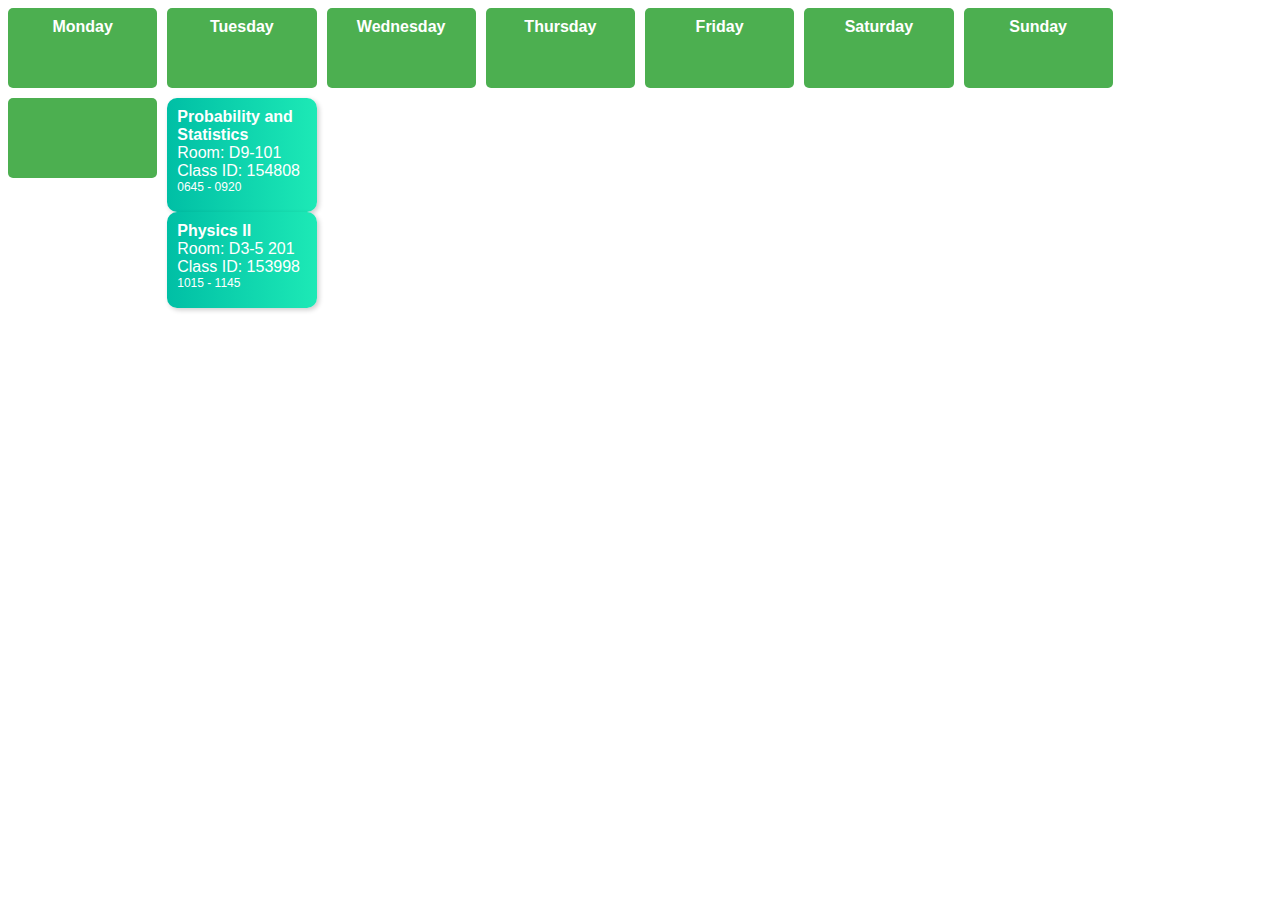
==== index.html @ 53edfa5b "first file" ====
<!DOCTYPE html>
<html lang="en">
<head>
    <meta charset="UTF-8">
    <meta name="viewport" content="width=device-width, initial-scale=1.0">
    <title>Timetable</title>
    <link rel="stylesheet" href="styles.css">
</head>
<body>
    <div class="timetable">
        <div class="time-header"></div>
        <div class="day-header" id="monday">Monday</div>
        <div class="day-header" id="tuesday">Tuesday</div>
        <div class="day-header" id="wednesday">Wednesday</div>
        <div class="day-header" id="thursday">Thursday</div>
        <div class="day-header" id="friday">Friday</div>
        <div class="day-header" id="saturday">Saturday</div>
        <div class="day-header" id="sunday">Sunday</div>

        <!-- Timetable content will be dynamically added here -->
        <div id="schedule-container"></div>
    </div>

    <script src="script.js"></script>
</body>
</html>
---- styles.css ----
body {
    font-family: Arial, sans-serif;
}

.timetable {
    display: grid;
    grid-template-columns: repeat(8, 1fr); /* 7 days + time column */
    grid-auto-rows: 80px;
    grid-gap: 10px;
}

.time-header, .day-header {
    background-color: #4CAF50;
    color: white;
    padding: 10px;
    text-align: center;
    font-weight: bold;
    border-radius: 5px;
}

.day-header {
    grid-row: 1;
}

.time-header {
    grid-column: 1;
    text-align: center;
}

.class-block {
    background: linear-gradient(to right, #00bfa5, #1de9b6);
    color: white;
    padding: 10px;
    border-radius: 10px;
    box-shadow: 2px 2px 5px rgba(0, 0, 0, 0.2);
    display: flex;
    flex-direction: column;
    justify-content: center;
}

.time-slot {
    font-size: 12px;
    margin-bottom: 8px;
}
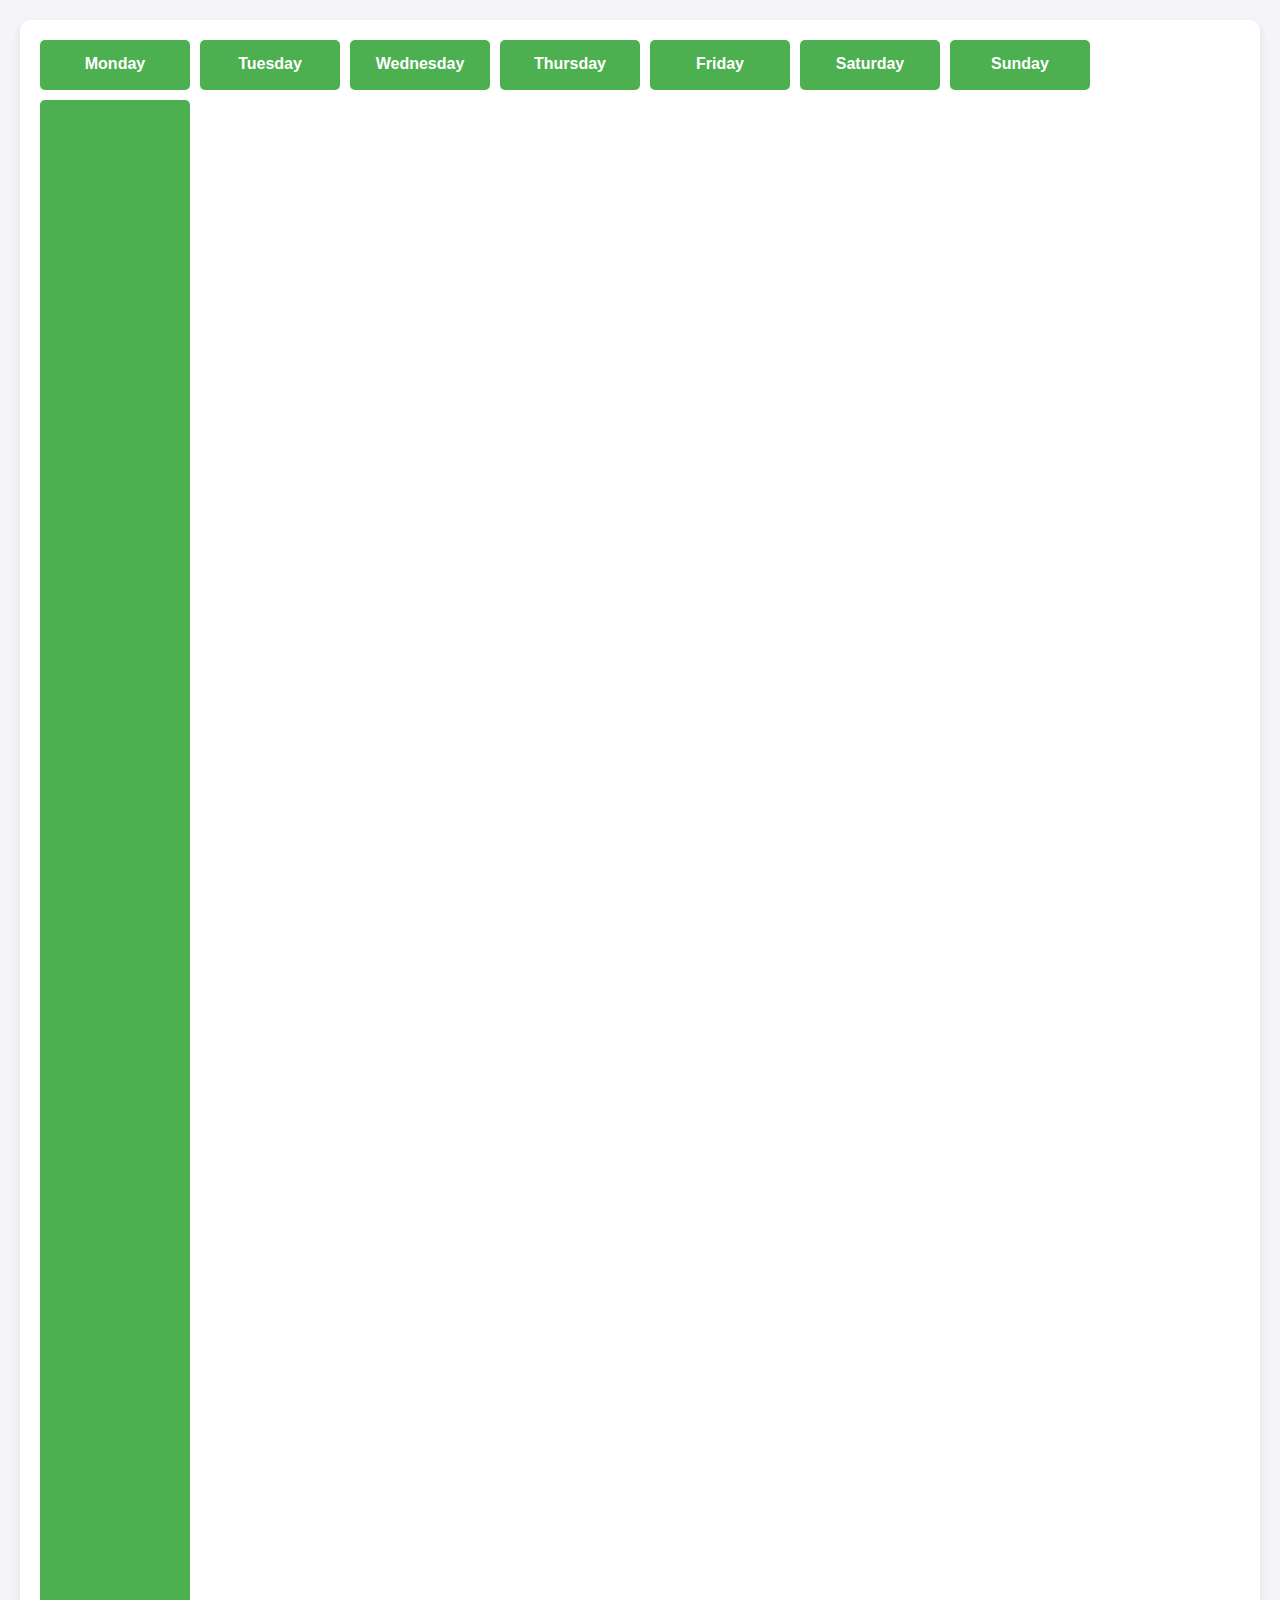
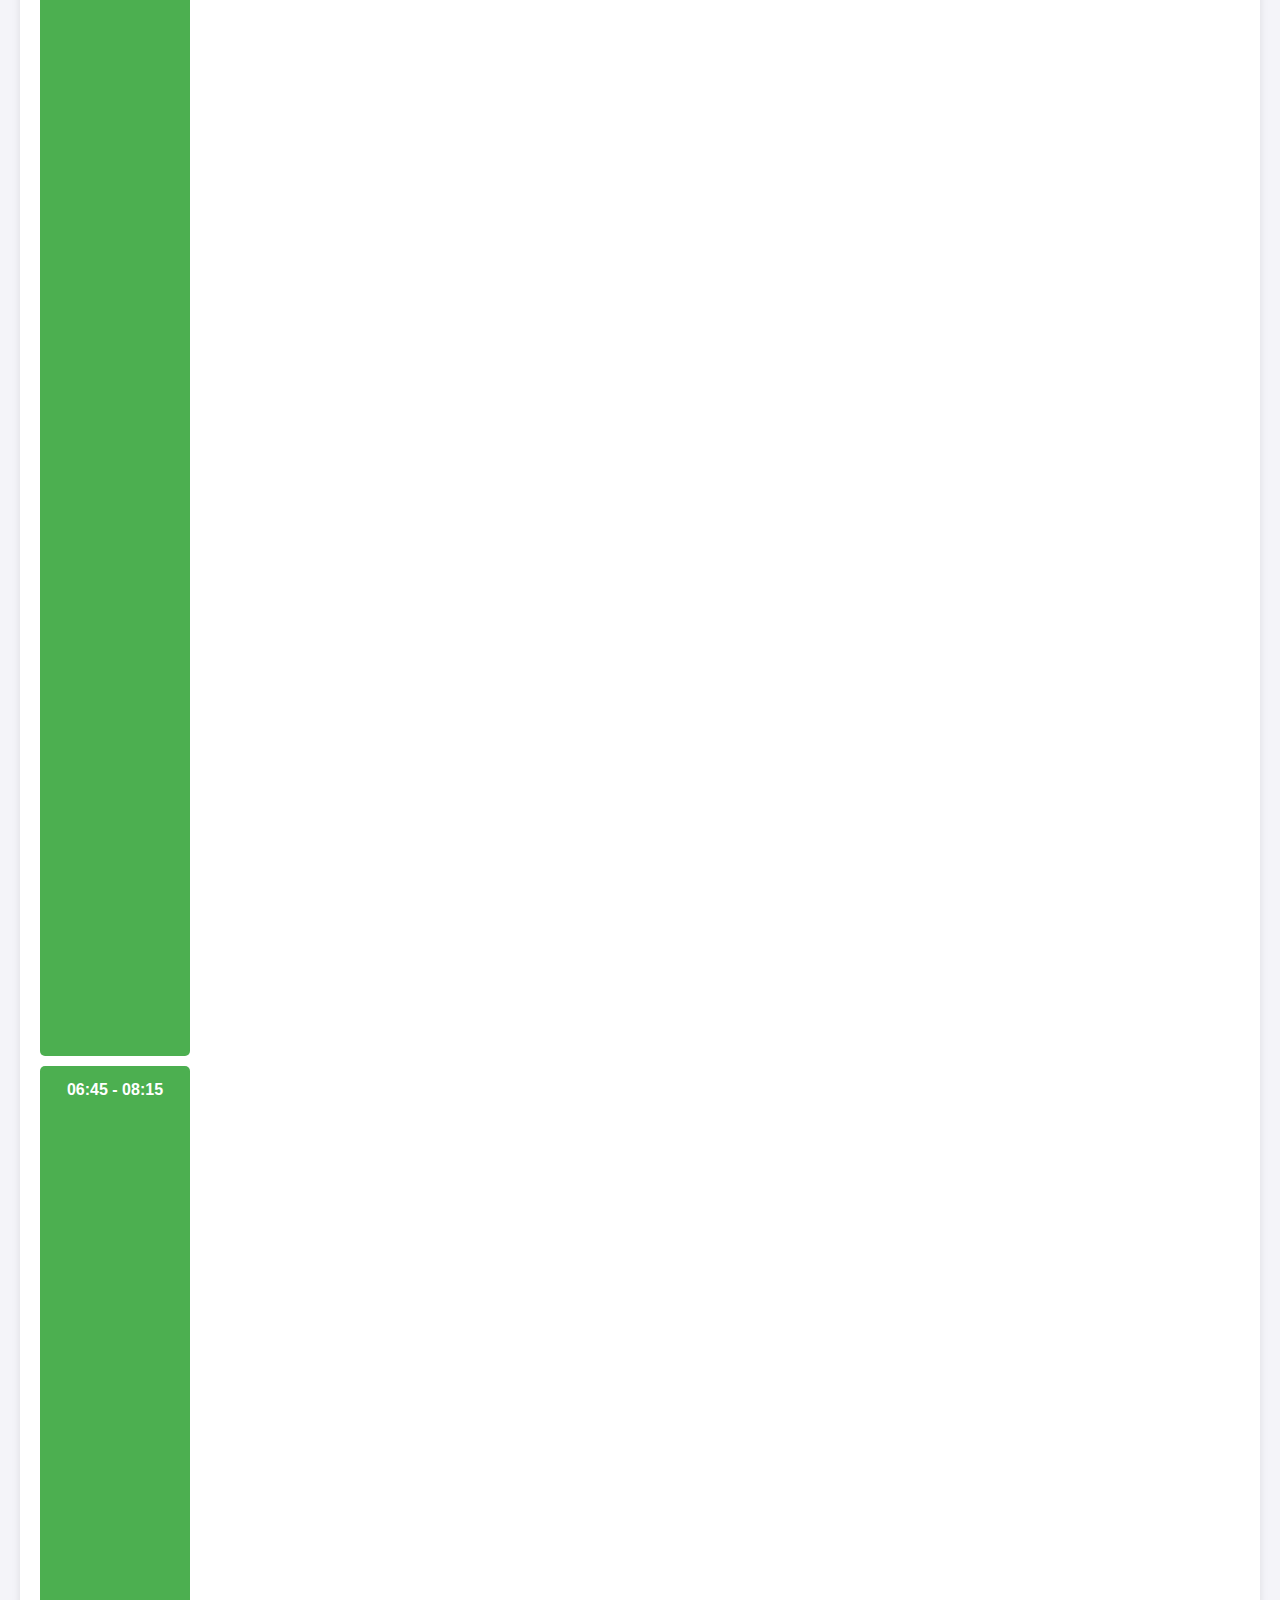
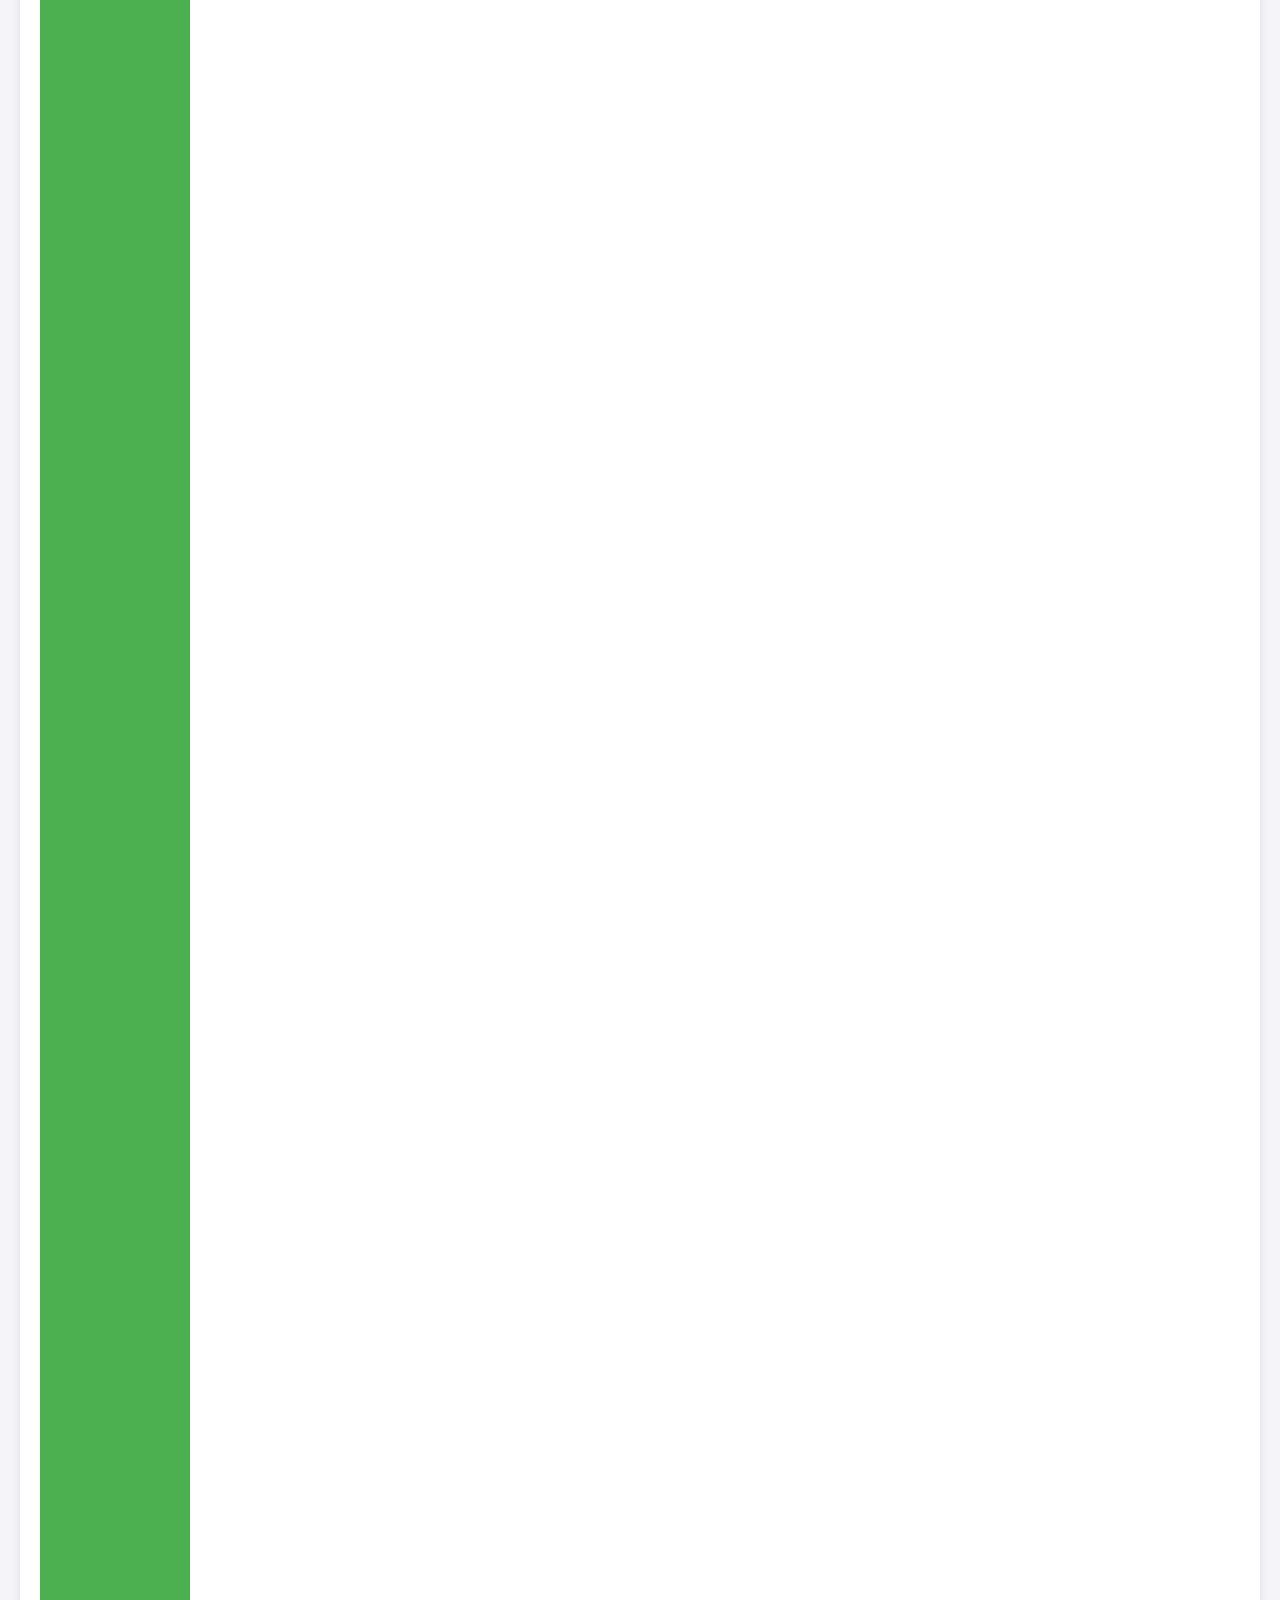
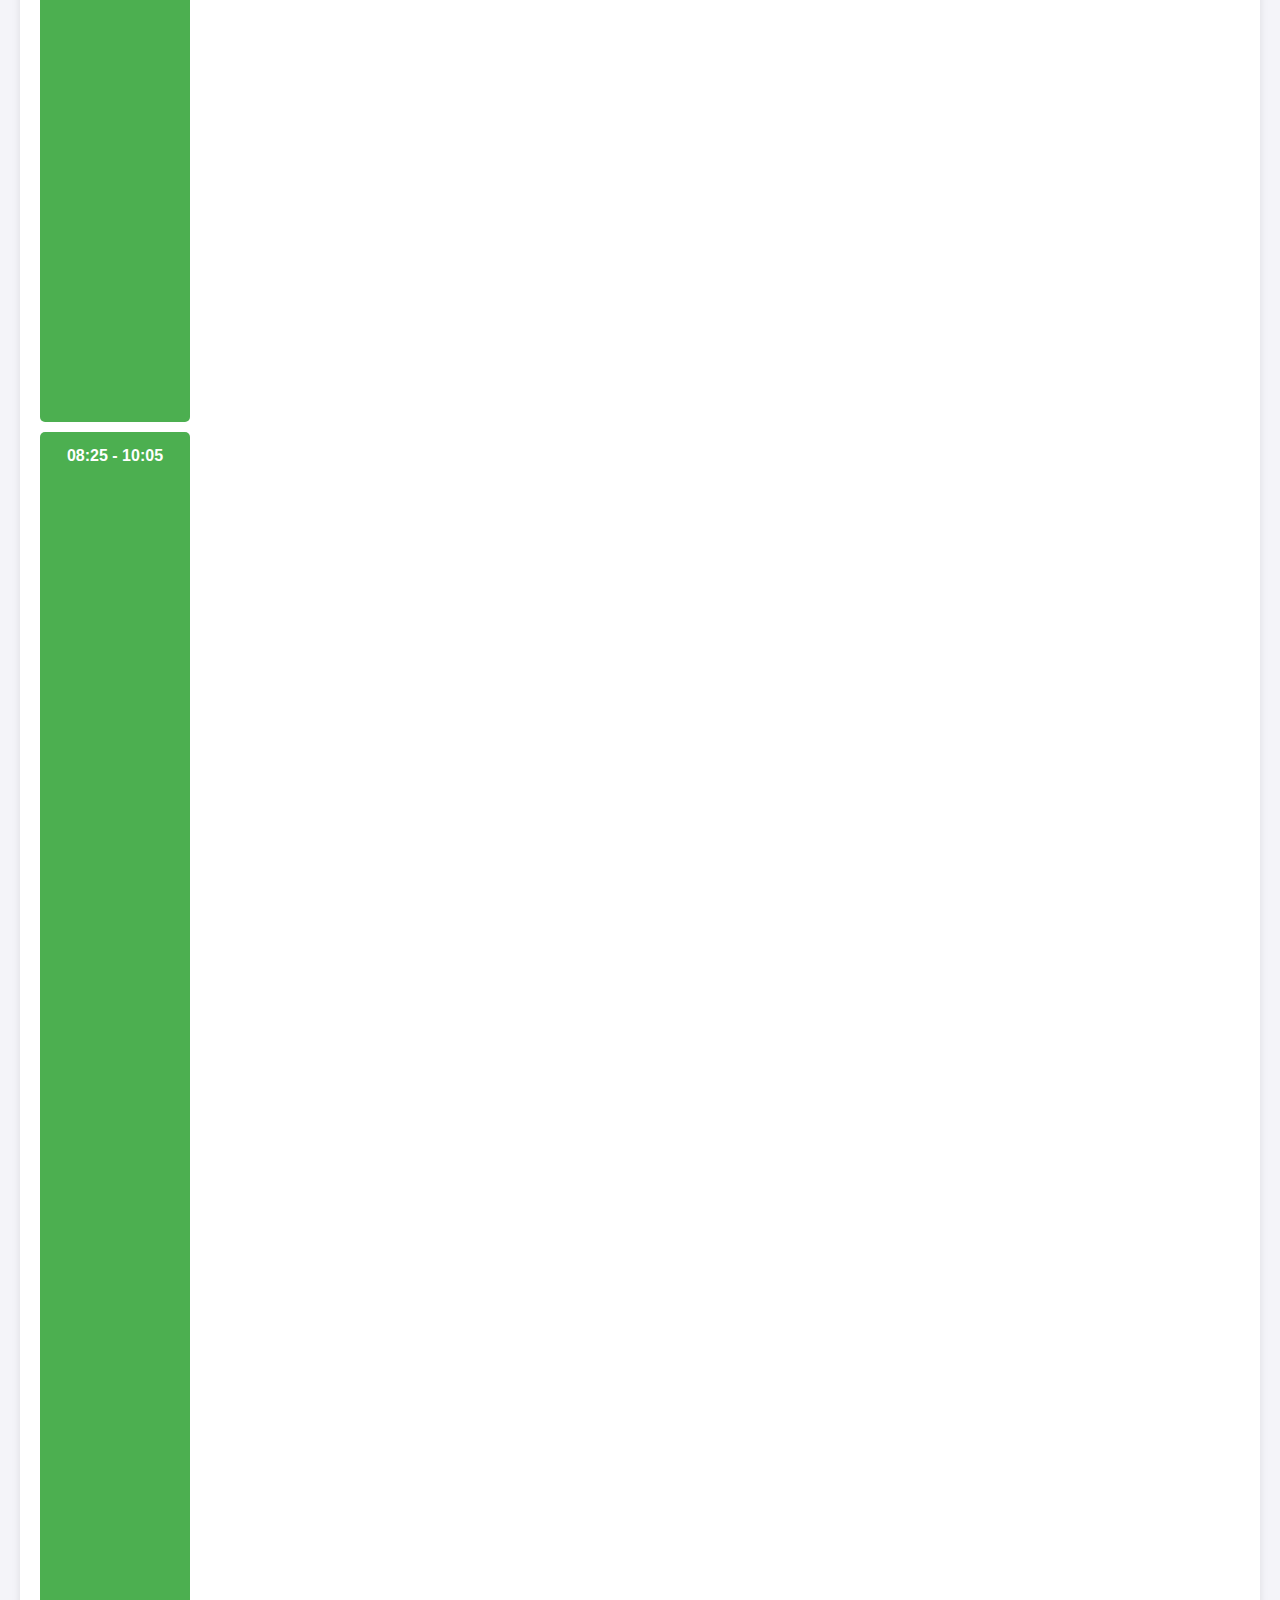
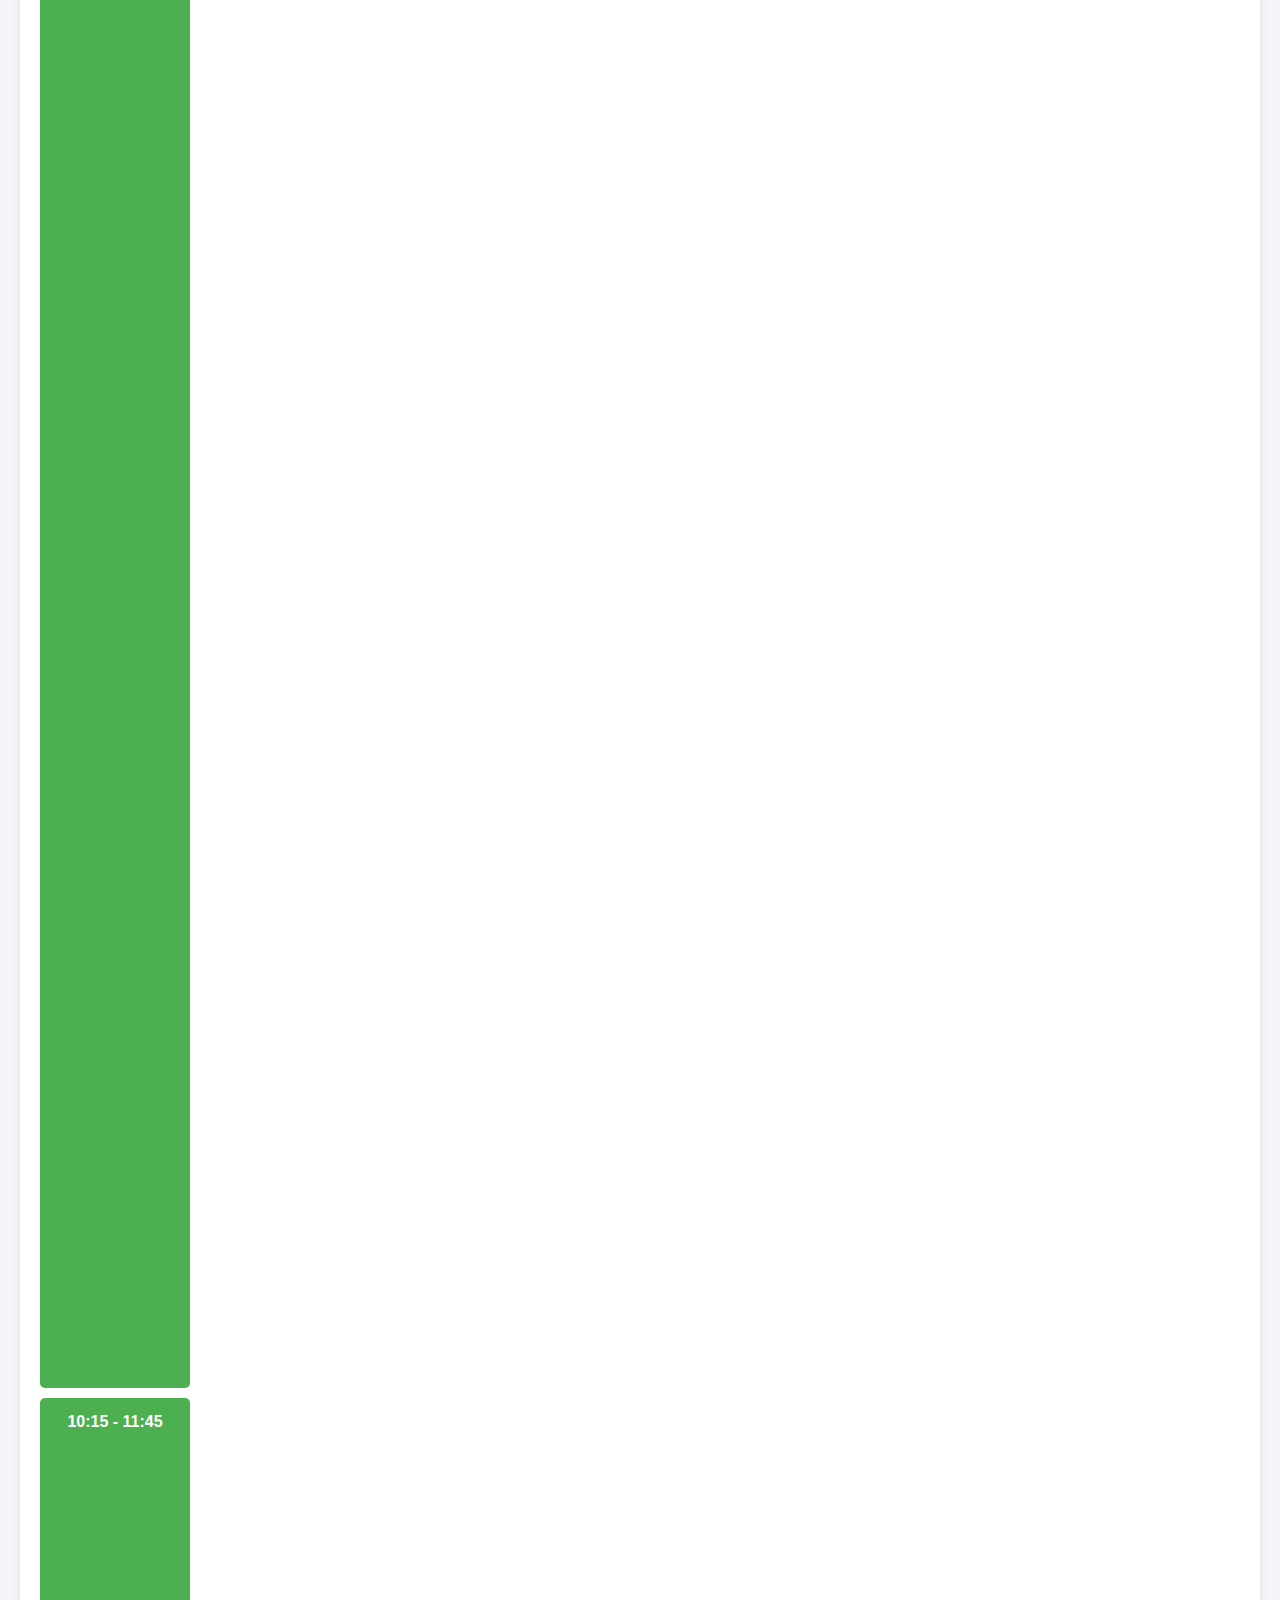
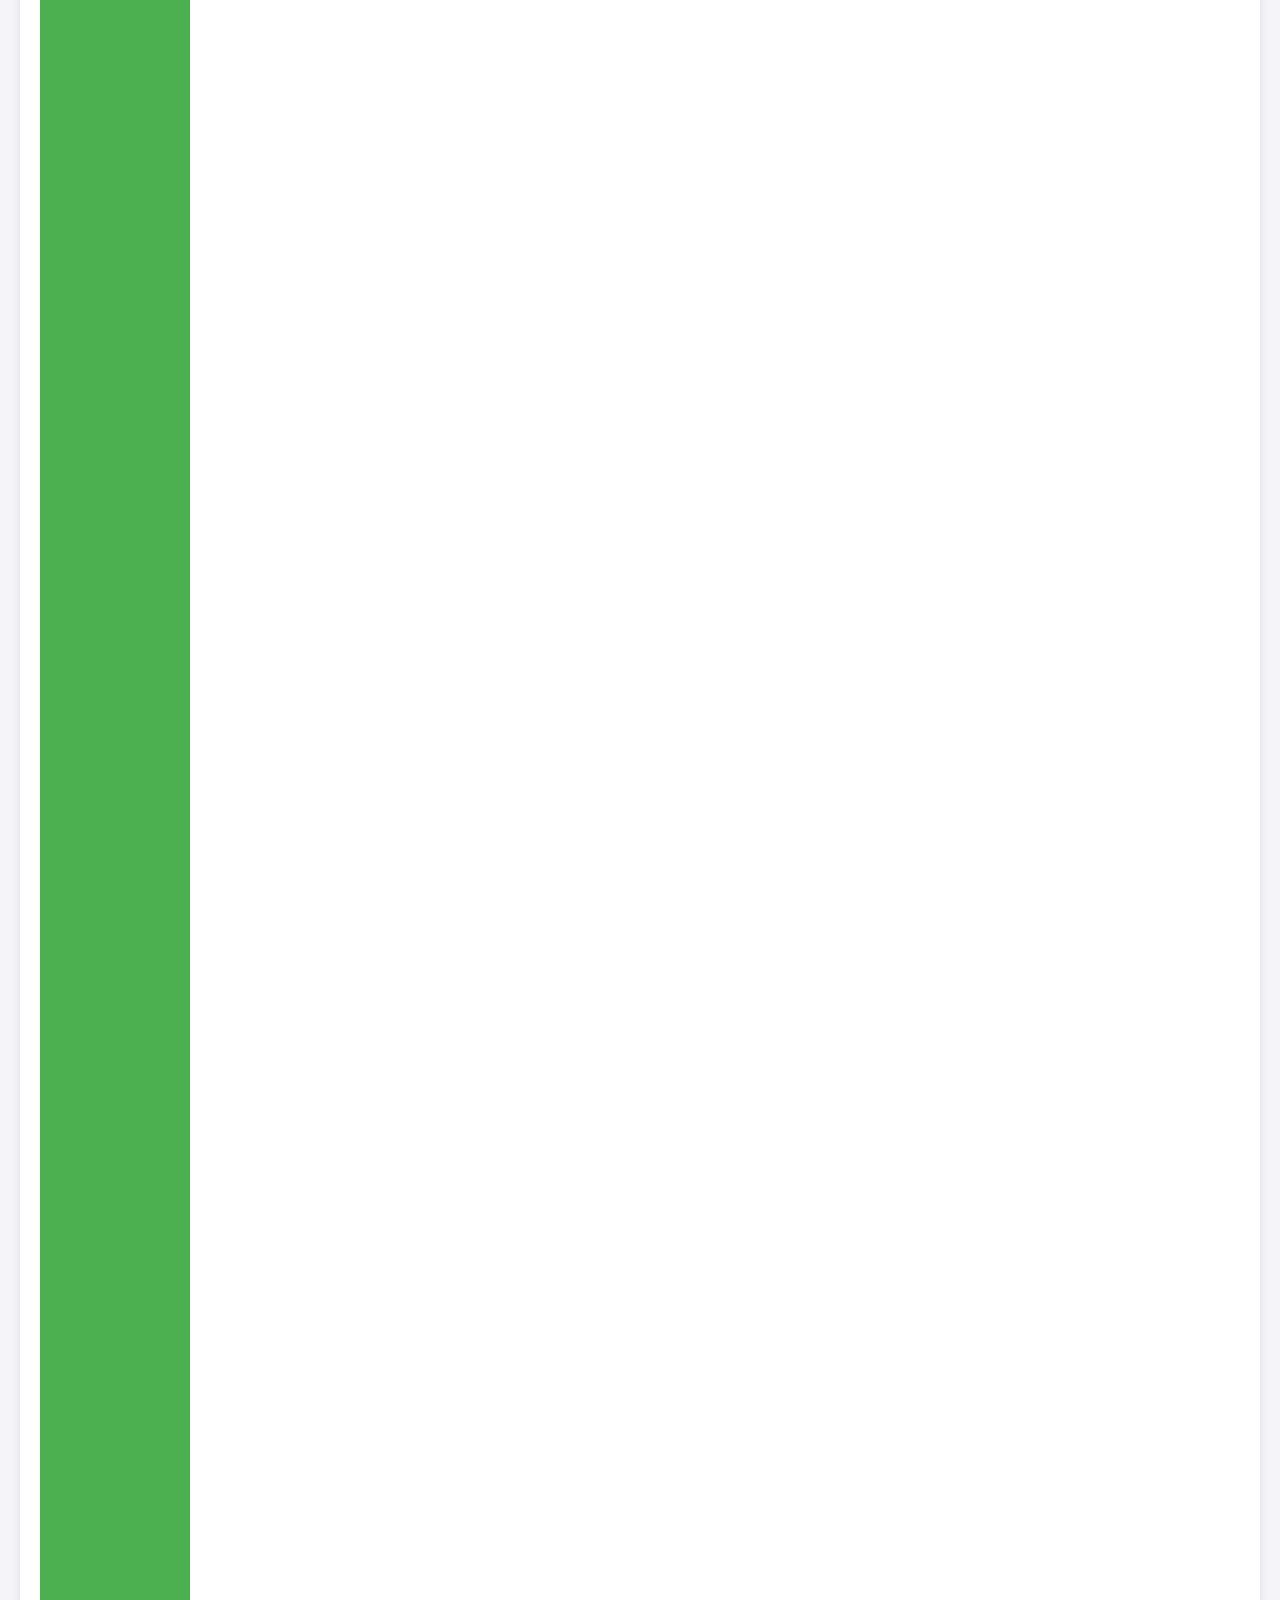
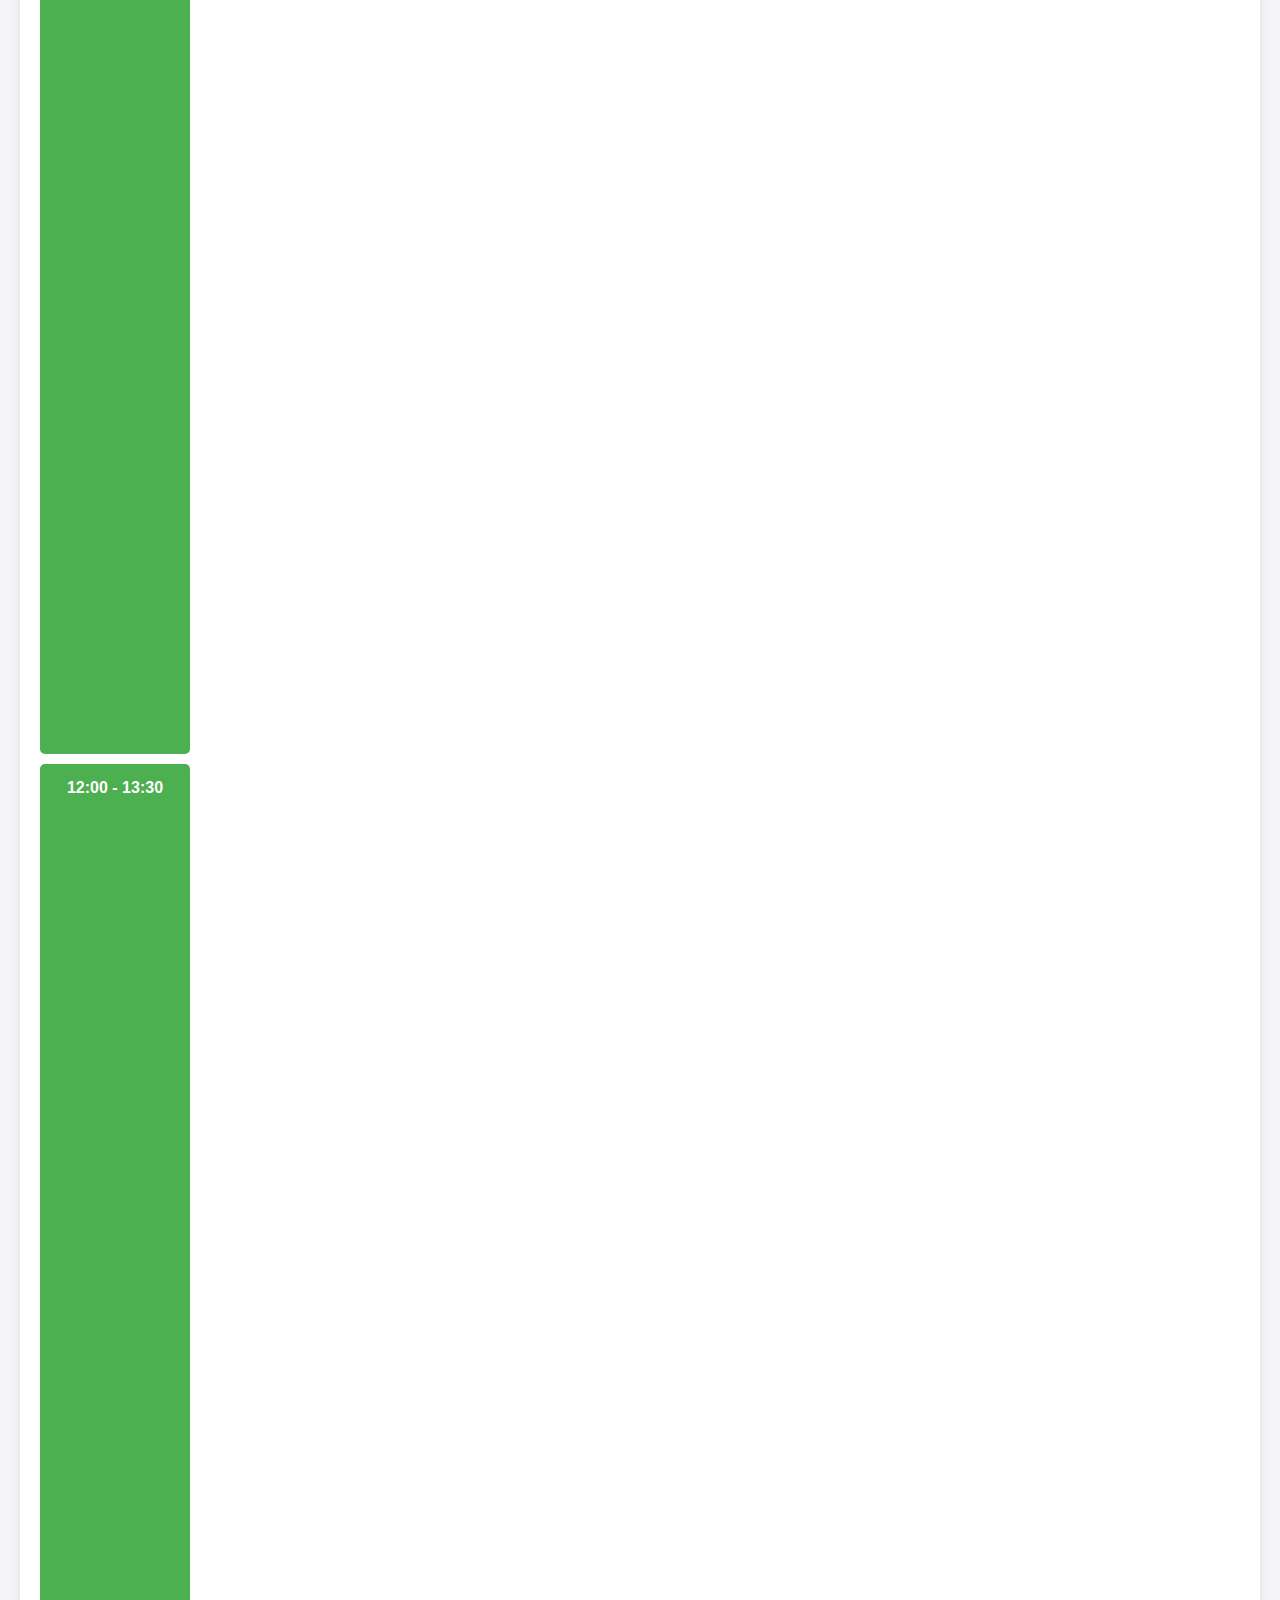
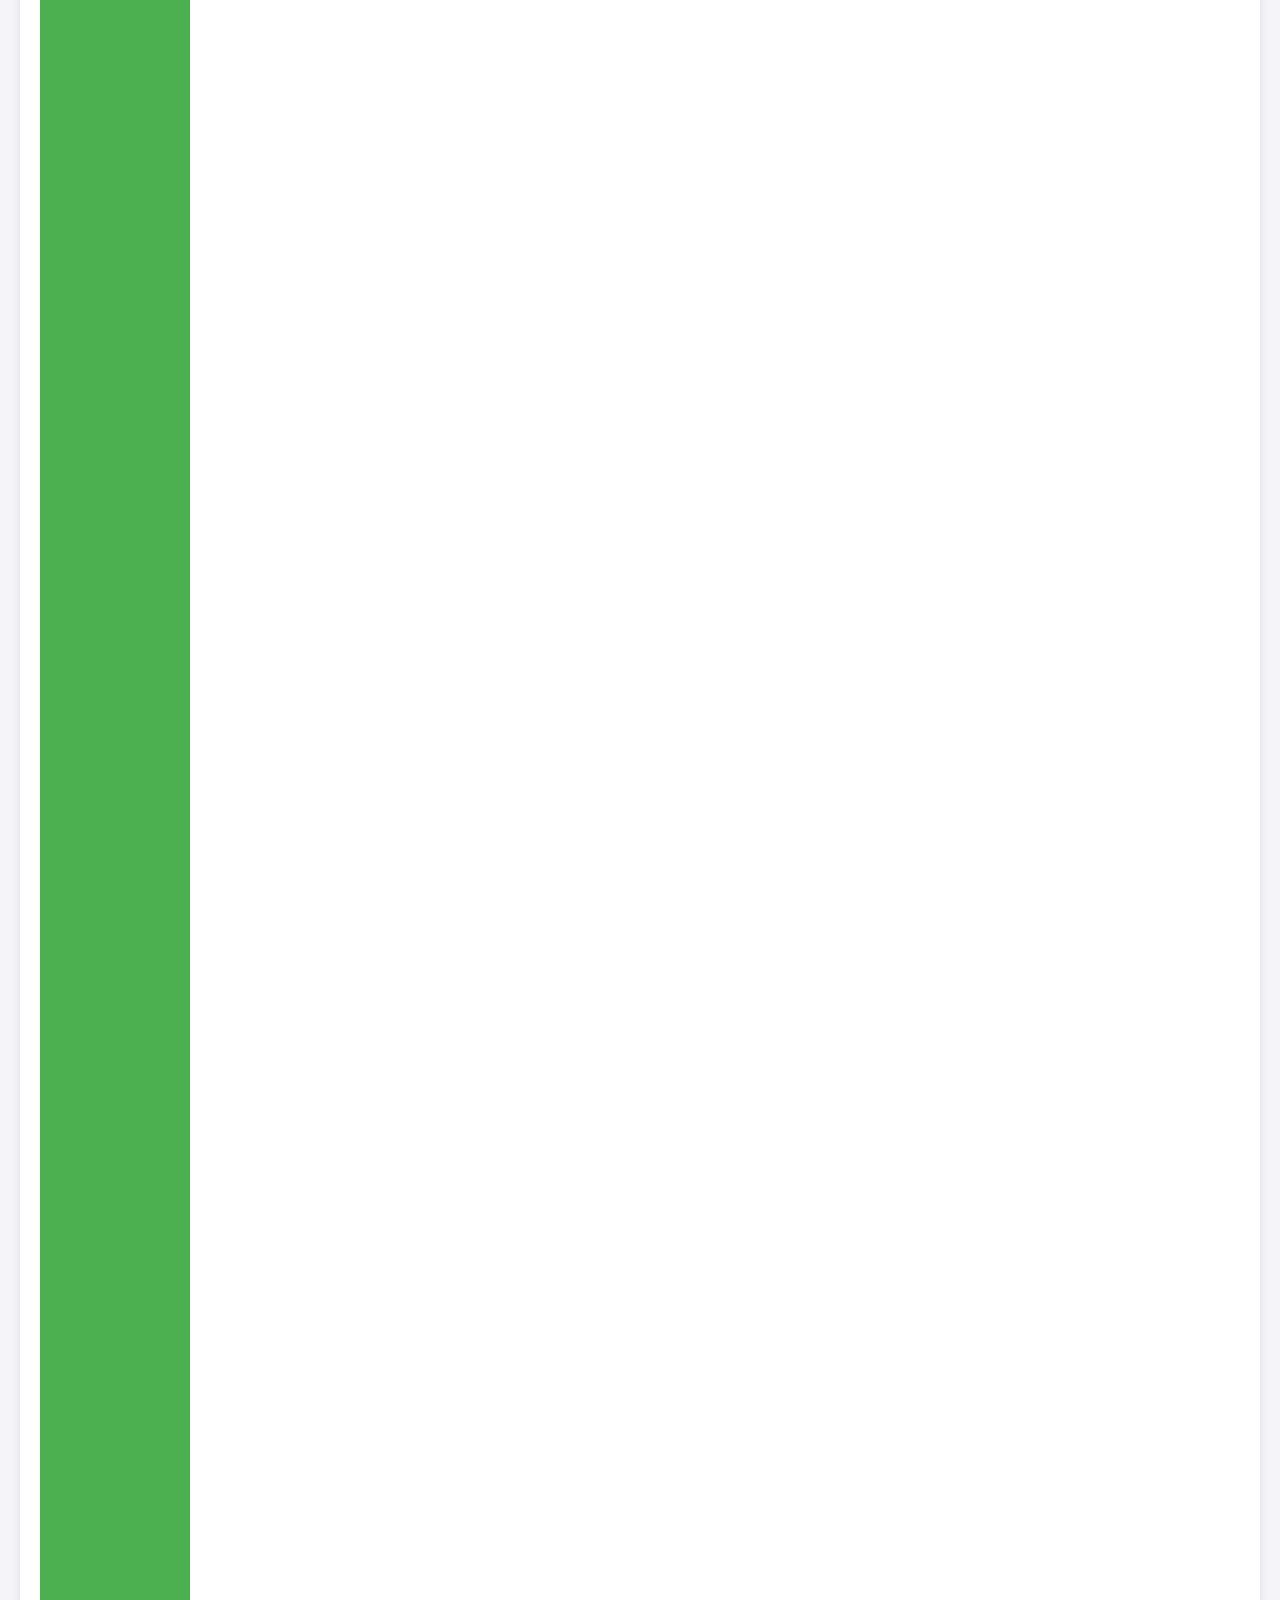
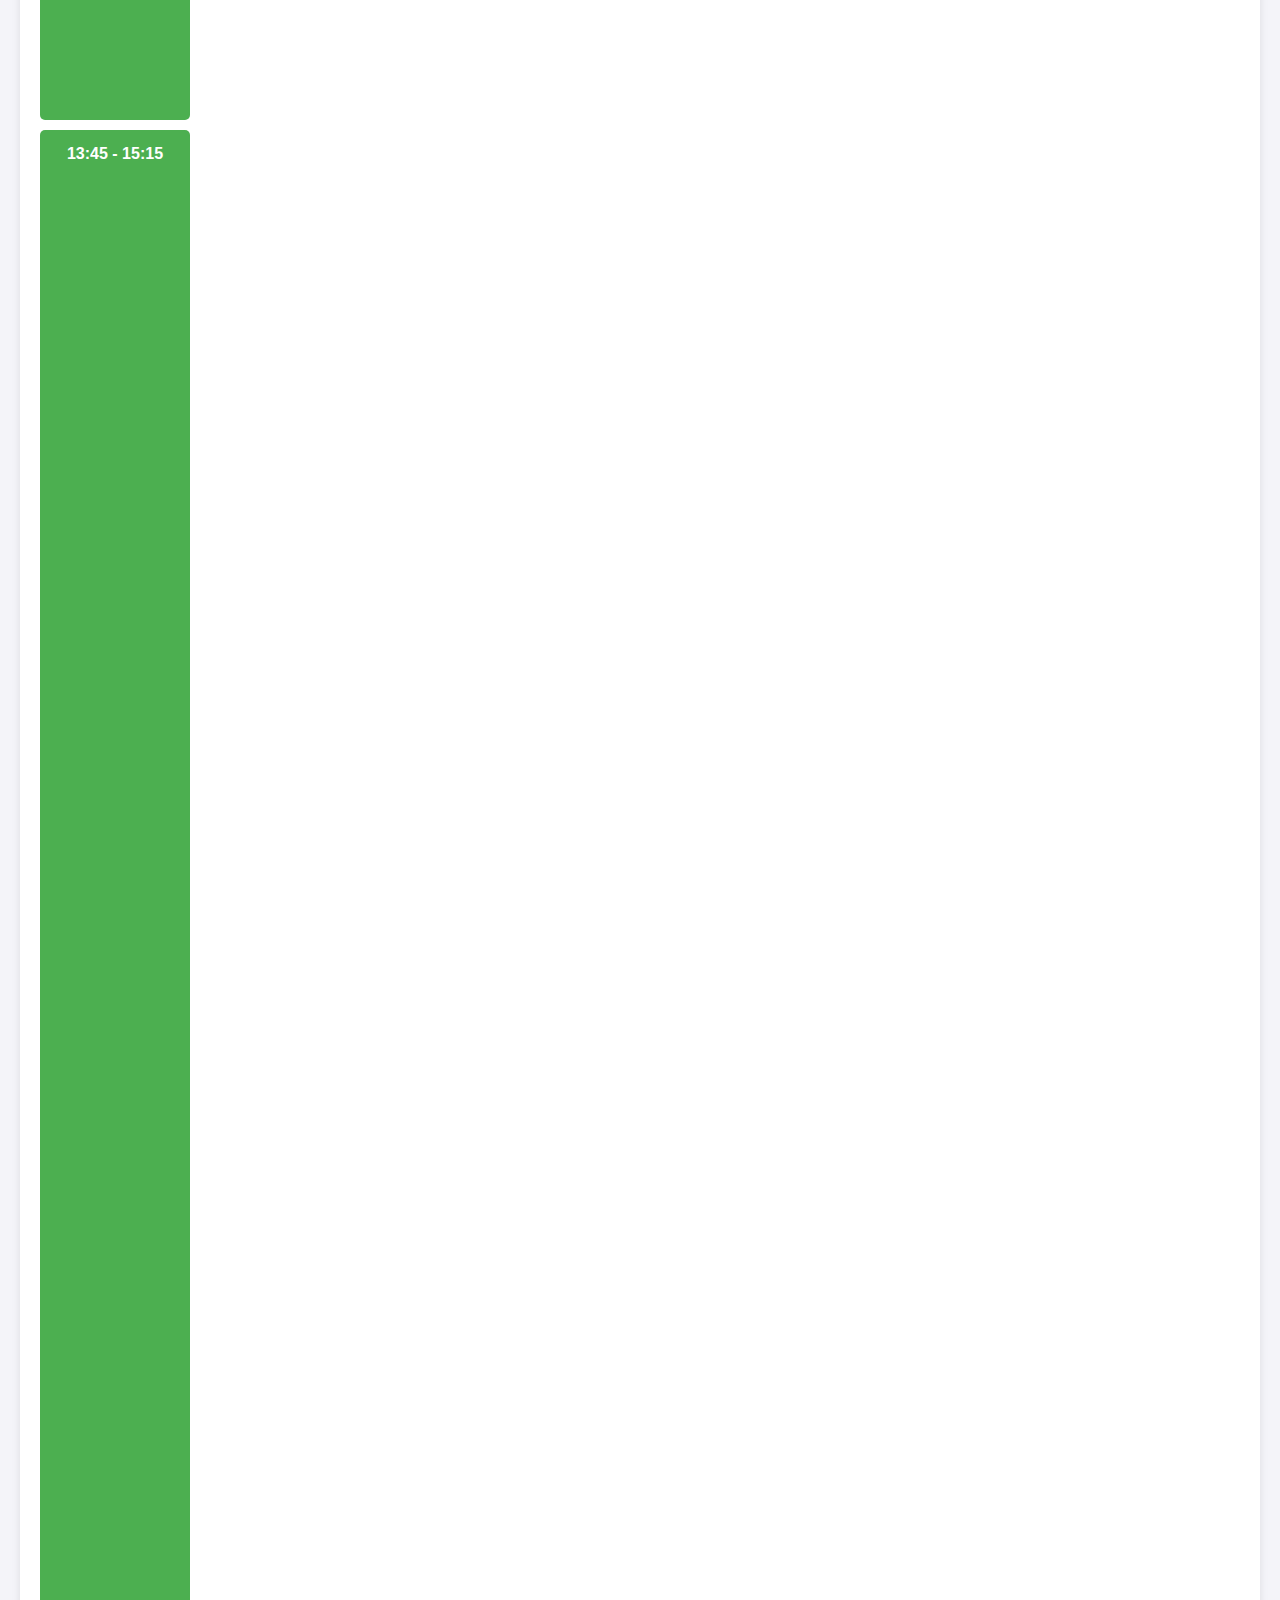
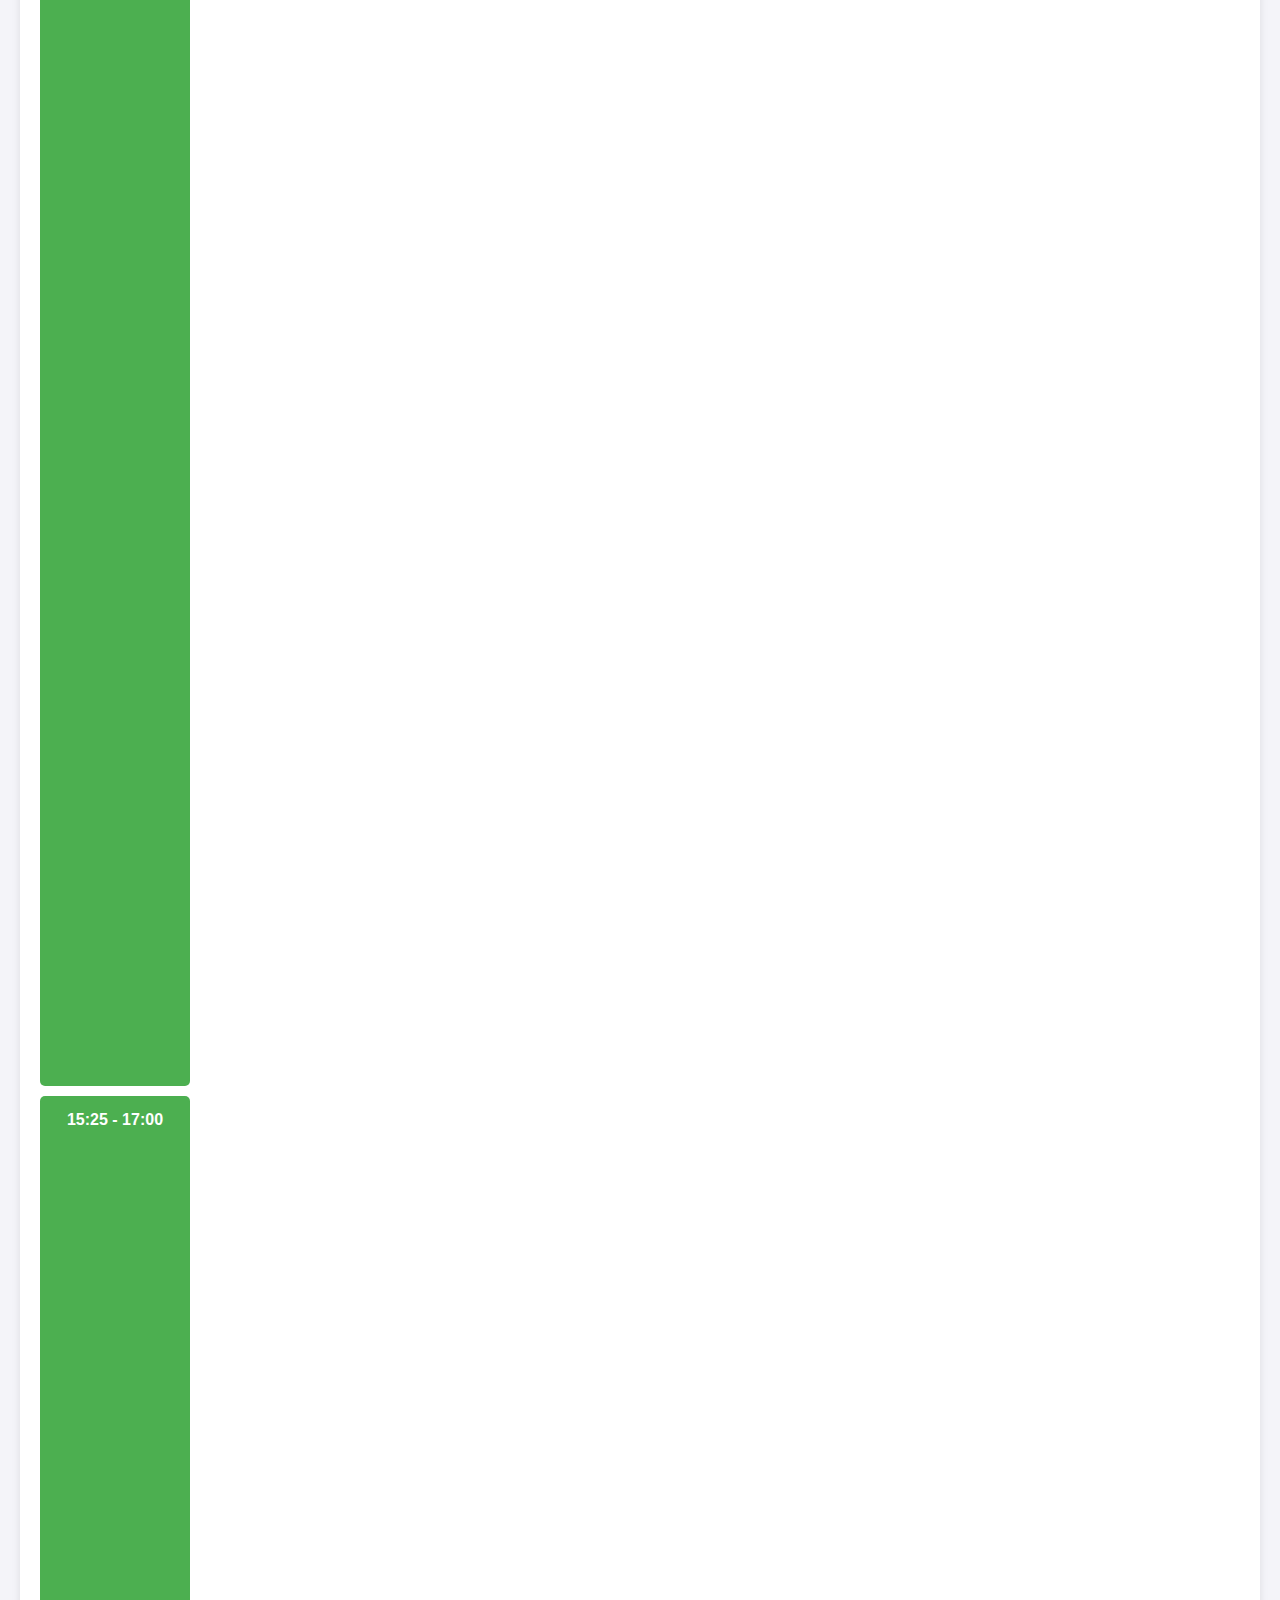
==== commit 84cc6122: "Update index.html" ====
--- a/index.html
+++ b/index.html
@@ -8,7 +8,8 @@
 </head>
 <body>
     <div class="timetable">
-        <div class="time-header"></div>
+        <!-- Day Headers -->
+        <div class="time-header"></div> <!-- Empty cell for time column -->
         <div class="day-header" id="monday">Monday</div>
         <div class="day-header" id="tuesday">Tuesday</div>
         <div class="day-header" id="wednesday">Wednesday</div>
@@ -17,7 +18,16 @@
         <div class="day-header" id="saturday">Saturday</div>
         <div class="day-header" id="sunday">Sunday</div>
 
-        <!-- Timetable content will be dynamically added here -->
+        <!-- Time Slot Headers -->
+        <div class="time-header">06:45 - 08:15</div>
+        <div class="time-header">08:25 - 10:05</div>
+        <div class="time-header">10:15 - 11:45</div>
+        <div class="time-header">12:00 - 13:30</div>
+        <div class="time-header">13:45 - 15:15</div>
+        <div class="time-header">15:25 - 17:00</div>
+        <div class="time-header">17:05 - 18:30</div>
+
+        <!-- Dynamic Schedule Container -->
         <div id="schedule-container"></div>
     </div>
 
--- a/styles.css
+++ b/styles.css
@@ -1,18 +1,28 @@
+/* General body styling */
 body {
     font-family: Arial, sans-serif;
+    margin: 0;
+    padding: 20px;
+    background-color: #f4f4f9;
 }
 
+/* Timetable grid container */
 .timetable {
     display: grid;
-    grid-template-columns: repeat(8, 1fr); /* 7 days + time column */
-    grid-auto-rows: 80px;
-    grid-gap: 10px;
+    grid-template-columns: 150px repeat(7, 1fr); /* First column for time slots, 7 for days */
+    grid-template-rows: 50px repeat(15, 1fr);    /* 1 row for day headers, rest for time slots */
+    gap: 10px;
+    padding: 20px;
+    background-color: #fff;
+    border-radius: 10px;
+    box-shadow: 0px 4px 8px rgba(0, 0, 0, 0.1);
 }
 
-.time-header, .day-header {
+/* Day and time headers */
+.day-header, .time-header {
     background-color: #4CAF50;
     color: white;
-    padding: 10px;
+    padding: 15px;
     text-align: center;
     font-weight: bold;
     border-radius: 5px;
@@ -24,21 +34,50 @@
 
 .time-header {
     grid-column: 1;
-    text-align: center;
 }
 
+/* Class blocks */
 .class-block {
     background: linear-gradient(to right, #00bfa5, #1de9b6);
     color: white;
-    padding: 10px;
+    padding: 15px;
     border-radius: 10px;
-    box-shadow: 2px 2px 5px rgba(0, 0, 0, 0.2);
+    box-shadow: 2px 2px 10px rgba(0, 0, 0, 0.15);
     display: flex;
     flex-direction: column;
     justify-content: center;
+    text-align: center;
+    transition: transform 0.2s;
 }
 
+/* Hover effect for class blocks */
+.class-block:hover {
+    transform: scale(1.05);
+    box-shadow: 2px 4px 12px rgba(0, 0, 0, 0.25);
+}
+
+/* Styling for the time slot in each class block */
 .time-slot {
     font-size: 12px;
-    margin-bottom: 8px;
+    margin-top: 10px;
+    font-weight: 600;
 }
+
+/* Responsive Design for smaller screens */
+@media (max-width: 768px) {
+    .timetable {
+        grid-template-columns: 1fr; /* Stack columns */
+        grid-template-rows: auto;   /* Let rows auto adjust */
+    }
+
+    /* Adjust headers for stacked layout */
+    .day-header, .time-header {
+        grid-column: span 1;
+    }
+    
+    /* Class block full width in stacked view */
+    .class-block {
+        grid-column: span 1;
+        width: 100%;
+    }
+}
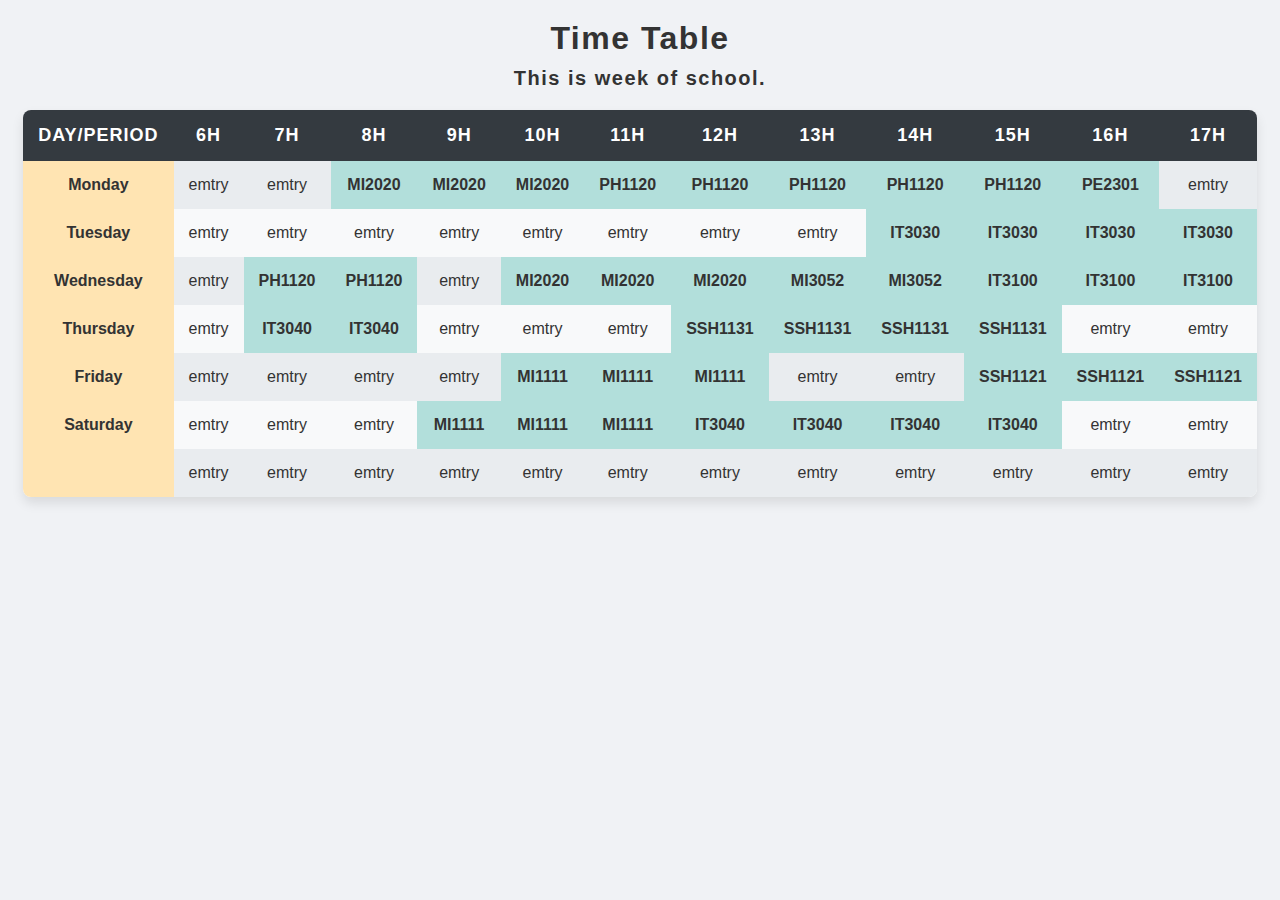
==== commit 2f32a991: "new web" ====
--- a/index.html
+++ b/index.html
@@ -1,36 +1,131 @@
 <!DOCTYPE html>
 <html lang="en">
+
 <head>
     <meta charset="UTF-8">
     <meta name="viewport" content="width=device-width, initial-scale=1.0">
-    <title>Timetable</title>
-    <link rel="stylesheet" href="styles.css">
+    <title>Time Table</title>
+    <style>
+        body {
+            font-family: 'Segoe UI', Tahoma, Geneva, Verdana, sans-serif;
+            background-color: #f0f2f5;
+            margin: 0;
+            padding: 0;
+        }
+
+        h1 {
+            text-align: center;
+            color: #333;
+            margin: 20px 0;
+            font-size: 32px;
+            letter-spacing: 1.5px;
+        }
+
+        h1 div {
+            margin-bottom: 10px;
+        }
+
+        h1 p {
+            font-size: 20px;
+            margin: 0;
+        }
+
+        table {
+            width: 90%;
+            border-collapse: collapse;
+            margin: 20px auto;
+            background-color: #fff;
+            border: none;
+            border-radius: 8px;
+            overflow: hidden;
+            box-shadow: 0 6px 12px rgba(0, 0, 0, 0.1);
+        }
+
+        th,
+        td {
+            padding: 15px;
+            text-align: center;
+            border: none;
+        }
+
+        th {
+            background-color: #343a40;
+            color: #fff;
+            font-size: 18px;
+            letter-spacing: 1px;
+            text-transform: uppercase;
+        }
+
+        td {
+            background-color: #f8f9fa;
+            color: #333;
+            font-size: 16px;
+            font-weight: 500;
+        }
+
+        tr:nth-child(even) td {
+            background-color: #e9ecef;
+        }
+
+        /* Row hover effect */
+        tr:hover td {
+            background-color: #dfe4ea;
+            color: #000;
+        }
+
+        /* Highlighted and special rows */
+        .highlight {
+            background-color: #ffe4b2 !important;
+        }
+
+        .special {
+            background-color: #b2dfdb !important;
+        }
+
+        /* Responsive design */
+        @media (max-width: 768px) {
+            table {
+                width: 100%;
+                font-size: 14px;
+            }
+
+            th,
+            td {
+                padding: 10px;
+            }
+
+            h1 {
+                font-size: 28px;
+            }
+        }
+    </style>
 </head>
+
 <body>
-    <div class="timetable">
-        <!-- Day Headers -->
-        <div class="time-header"></div> <!-- Empty cell for time column -->
-        <div class="day-header" id="monday">Monday</div>
-        <div class="day-header" id="tuesday">Tuesday</div>
-        <div class="day-header" id="wednesday">Wednesday</div>
-        <div class="day-header" id="thursday">Thursday</div>
-        <div class="day-header" id="friday">Friday</div>
-        <div class="day-header" id="saturday">Saturday</div>
-        <div class="day-header" id="sunday">Sunday</div>
+    <h1>
+        <div>Time Table</div>
+        <p>This is week <span id="week-number" class="highlight"></span> of school.</p>
+    </h1>
+    <table>
+        <tr>
+            <th>Day/Period</th>
+            <th>6h</th>
+            <th>7h</th>
+            <th>8h</th>
+            <th>9h</th>
+            <th>10h</th>
+            <th>11h</th>
+            <th>12h</th>
+            <th>13h</th>
+            <th>14h</th>
+            <th>15h</th>
+            <th>16h</th>
+            <th>17h</th>
+        </tr>
+        <!-- Timetable data will be populated here by JavaScript -->
+    </table>
 
-        <!-- Time Slot Headers -->
-        <div class="time-header">06:45 - 08:15</div>
-        <div class="time-header">08:25 - 10:05</div>
-        <div class="time-header">10:15 - 11:45</div>
-        <div class="time-header">12:00 - 13:30</div>
-        <div class="time-header">13:45 - 15:15</div>
-        <div class="time-header">15:25 - 17:00</div>
-        <div class="time-header">17:05 - 18:30</div>
+    <script src="timetable.js"></script>
+</body>
 
-        <!-- Dynamic Schedule Container -->
-        <div id="schedule-container"></div>
-    </div>
-
-    <script src="script.js"></script>
-</body>
 </html>
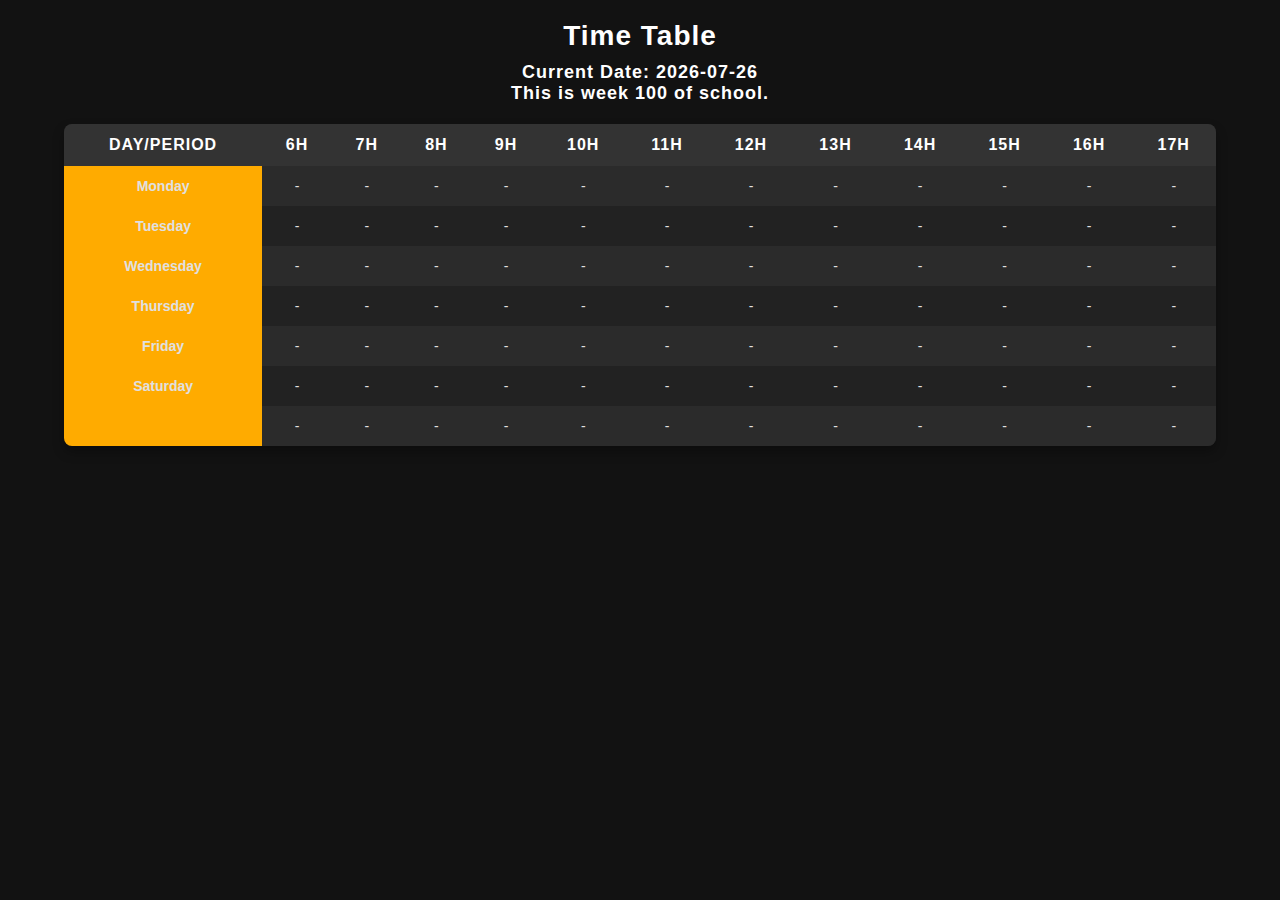
==== commit 7373c820: "update" ====
--- a/index.html
+++ b/index.html
@@ -6,105 +6,109 @@
     <meta name="viewport" content="width=device-width, initial-scale=1.0">
     <title>Time Table</title>
     <style>
-        body {
-            font-family: 'Segoe UI', Tahoma, Geneva, Verdana, sans-serif;
-            background-color: #f0f2f5;
-            margin: 0;
-            padding: 0;
-        }
+        /* Base styles */
+body {
+    font-family: 'Segoe UI', Tahoma, Geneva, Verdana, sans-serif;
+    background-color: #121212; /* Dark background for dark mode */
+    color: #e0e0e0; /* Light text color */
+    margin: 0;
+    padding: 0;
+}
 
-        h1 {
-            text-align: center;
-            color: #333;
-            margin: 20px 0;
-            font-size: 32px;
-            letter-spacing: 1.5px;
-        }
+h1 {
+    text-align: center;
+    color: #ffffff; /* White text for headers */
+    margin: 20px 0;
+    font-size: 28px;
+    letter-spacing: 1px;
+}
 
-        h1 div {
-            margin-bottom: 10px;
-        }
+h1 div {
+    margin-bottom: 10px;
+}
 
-        h1 p {
-            font-size: 20px;
-            margin: 0;
-        }
+h1 p {
+    font-size: 18px;
+    margin: 0;
+}
 
-        table {
-            width: 90%;
-            border-collapse: collapse;
-            margin: 20px auto;
-            background-color: #fff;
-            border: none;
-            border-radius: 8px;
-            overflow: hidden;
-            box-shadow: 0 6px 12px rgba(0, 0, 0, 0.1);
-        }
+table {
+    width: 90%;
+    border-collapse: collapse;
+    margin: 20px auto;
+    background-color: #1e1e1e; /* Darker background for the table */
+    border: none;
+    border-radius: 8px;
+    overflow: hidden;
+    box-shadow: 0 6px 12px rgba(0, 0, 0, 0.3); /* Darker shadow for better visibility */
+}
 
-        th,
-        td {
-            padding: 15px;
-            text-align: center;
-            border: none;
-        }
+th,
+td {
+    padding: 12px;
+    text-align: center;
+    border: none;
+}
 
-        th {
-            background-color: #343a40;
-            color: #fff;
-            font-size: 18px;
-            letter-spacing: 1px;
-            text-transform: uppercase;
-        }
+th {
+    background-color: #333; /* Dark background for headers */
+    color: #ffffff; /* White text for headers */
+    font-size: 16px;
+    letter-spacing: 1px;
+    text-transform: uppercase;
+}
 
-        td {
-            background-color: #f8f9fa;
-            color: #333;
-            font-size: 16px;
-            font-weight: 500;
-        }
+td {
+    background-color: #222; /* Slightly lighter dark background for cells */
+    color: #e0e0e0; /* Light text color */
+    font-size: 14px;
+    font-weight: 400;
+}
 
-        tr:nth-child(even) td {
-            background-color: #e9ecef;
-        }
+tr:nth-child(even) td {
+    background-color: #2b2b2b; /* Slightly lighter dark background for alternate rows */
+}
 
-        /* Row hover effect */
-        tr:hover td {
-            background-color: #dfe4ea;
-            color: #000;
-        }
+/* Row hover effect */
+tr:hover td {
+    background-color: #444;
+    color: #ffffff;
+}
 
-        /* Highlighted and special rows */
-        .highlight {
-            background-color: #ffe4b2 !important;
-        }
+/* Highlighted and special rows */
+.highlight {
+    background-color: #ffab00 !important; /* Highlighted row color */
+}
 
-        .special {
-            background-color: #b2dfdb !important;
-        }
+.special {
+    background-color: #4caf50 !important; /* Special row color */
+    border: 2px solid #ffffff; /* White border for special rows */
+}
 
-        /* Responsive design */
-        @media (max-width: 768px) {
-            table {
-                width: 100%;
-                font-size: 14px;
-            }
+/* Responsive design */
+@media (max-width: 768px) {
+    table {
+        width: 100%;
+        font-size: 12px;
+    }
 
-            th,
-            td {
-                padding: 10px;
-            }
+    th,
+    td {
+        padding: 8px;
+    }
 
-            h1 {
-                font-size: 28px;
-            }
-        }
+    h1 {
+        font-size: 24px;
+    }
+}
     </style>
 </head>
 
 <body>
     <h1>
         <div>Time Table</div>
-        <p>This is week <span id="week-number" class="highlight"></span> of school.</p>
+        <p>Current Date: <span id="current-date"></span></p>
+        <p>This is week <span id="week-number"></span> of school.</p>
     </h1>
     <table>
         <tr>
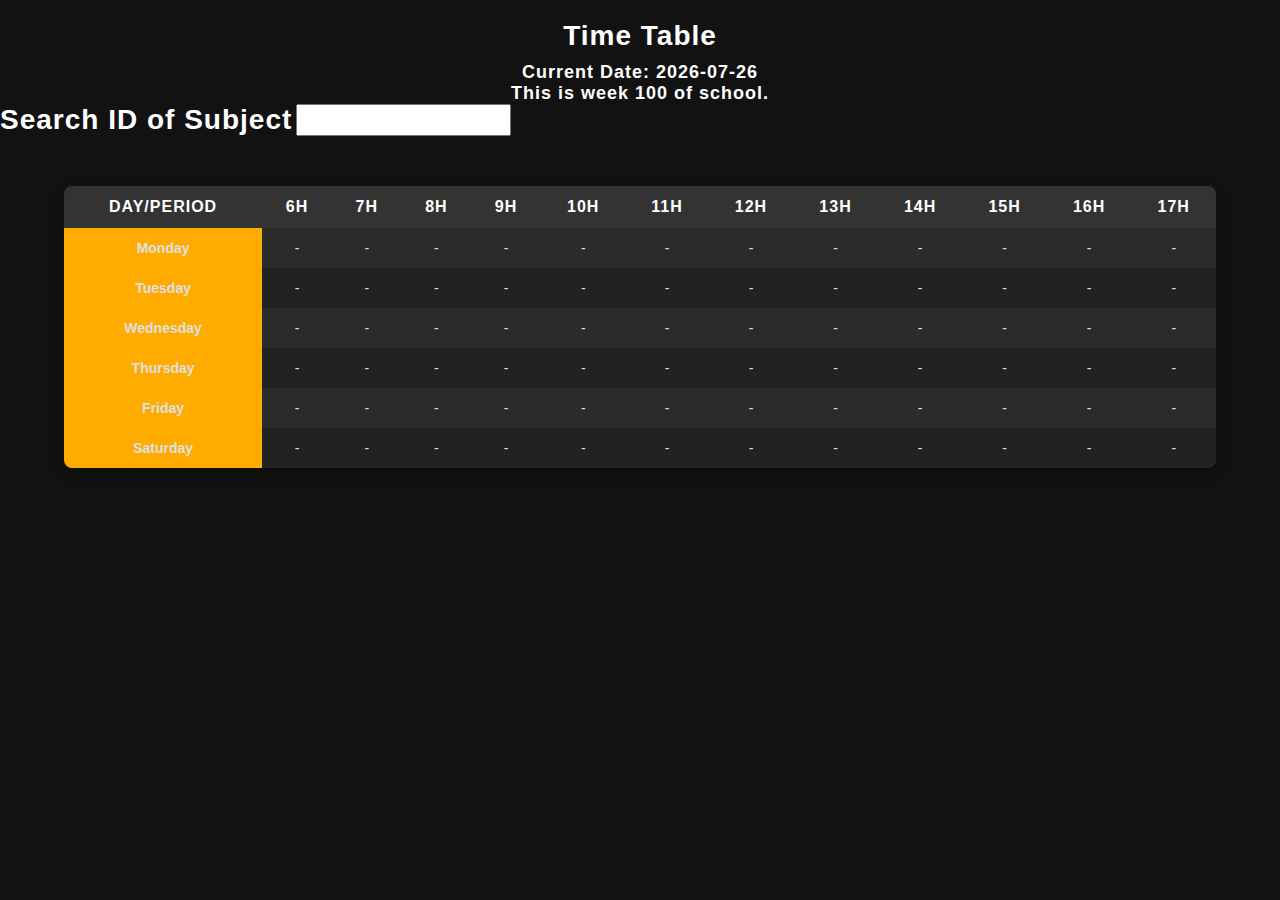
==== commit 2223234c: "update 1.1" ====
--- a/index.html
+++ b/index.html
@@ -5,103 +5,7 @@
     <meta charset="UTF-8">
     <meta name="viewport" content="width=device-width, initial-scale=1.0">
     <title>Time Table</title>
-    <style>
-        /* Base styles */
-body {
-    font-family: 'Segoe UI', Tahoma, Geneva, Verdana, sans-serif;
-    background-color: #121212; /* Dark background for dark mode */
-    color: #e0e0e0; /* Light text color */
-    margin: 0;
-    padding: 0;
-}
-
-h1 {
-    text-align: center;
-    color: #ffffff; /* White text for headers */
-    margin: 20px 0;
-    font-size: 28px;
-    letter-spacing: 1px;
-}
-
-h1 div {
-    margin-bottom: 10px;
-}
-
-h1 p {
-    font-size: 18px;
-    margin: 0;
-}
-
-table {
-    width: 90%;
-    border-collapse: collapse;
-    margin: 20px auto;
-    background-color: #1e1e1e; /* Darker background for the table */
-    border: none;
-    border-radius: 8px;
-    overflow: hidden;
-    box-shadow: 0 6px 12px rgba(0, 0, 0, 0.3); /* Darker shadow for better visibility */
-}
-
-th,
-td {
-    padding: 12px;
-    text-align: center;
-    border: none;
-}
-
-th {
-    background-color: #333; /* Dark background for headers */
-    color: #ffffff; /* White text for headers */
-    font-size: 16px;
-    letter-spacing: 1px;
-    text-transform: uppercase;
-}
-
-td {
-    background-color: #222; /* Slightly lighter dark background for cells */
-    color: #e0e0e0; /* Light text color */
-    font-size: 14px;
-    font-weight: 400;
-}
-
-tr:nth-child(even) td {
-    background-color: #2b2b2b; /* Slightly lighter dark background for alternate rows */
-}
-
-/* Row hover effect */
-tr:hover td {
-    background-color: #444;
-    color: #ffffff;
-}
-
-/* Highlighted and special rows */
-.highlight {
-    background-color: #ffab00 !important; /* Highlighted row color */
-}
-
-.special {
-    background-color: #4caf50 !important; /* Special row color */
-    border: 2px solid #ffffff; /* White border for special rows */
-}
-
-/* Responsive design */
-@media (max-width: 768px) {
-    table {
-        width: 100%;
-        font-size: 12px;
-    }
-
-    th,
-    td {
-        padding: 8px;
-    }
-
-    h1 {
-        font-size: 24px;
-    }
-}
-    </style>
+    <link rel="stylesheet" href="styles.css">
 </head>
 
 <body>
@@ -109,6 +13,11 @@
         <div>Time Table</div>
         <p>Current Date: <span id="current-date"></span></p>
         <p>This is week <span id="week-number"></span> of school.</p>
+        <div class="search-wrapper">
+            <label for="search">Search ID of Subject</label>
+            <input type="search" id="search-input">
+        </div>
+            <div id="results" class="grid-container"></div>
     </h1>
     <table>
         <tr>
--- a/styles.css
+++ b/styles.css
@@ -0,0 +1,133 @@
+body {
+    font-family: 'Segoe UI', Tahoma, Geneva, Verdana, sans-serif;
+    background-color: #121212; /* Dark background for dark mode */
+    color: #e0e0e0; /* Light text color */
+    margin: 0;
+    padding: 0;
+}
+
+h1 {
+    text-align: center;
+    color: #ffffff; /* White text for headers */
+    margin: 20px 0;
+    font-size: 28px;
+    letter-spacing: 1px;
+}
+
+h1 div {
+    margin-bottom: 10px;
+}
+
+h1 p {
+    font-size: 18px;
+    margin: 0;
+}
+
+table {
+    width: 90%;
+    border-collapse: collapse;
+    margin: 20px auto;
+    background-color: #1e1e1e; /* Darker background for the table */
+    border: none;
+    border-radius: 8px;
+    overflow: hidden;
+    box-shadow: 0 6px 12px rgba(0, 0, 0, 0.3); /* Darker shadow for better visibility */
+}
+
+th,
+td {
+    padding: 12px;
+    text-align: center;
+    border: none;
+}
+
+th {
+    background-color: #333; /* Dark background for headers */
+    color: #ffffff; /* White text for headers */
+    font-size: 16px;
+    letter-spacing: 1px;
+    text-transform: uppercase;
+}
+
+td {
+    background-color: #222; /* Slightly lighter dark background for cells */
+    color: #e0e0e0; /* Light text color */
+    font-size: 14px;
+    font-weight: 400;
+}
+
+tr:nth-child(even) td {
+    background-color: #2b2b2b; /* Slightly lighter dark background for alternate rows */
+}
+
+/* Row hover effect */
+tr:hover td {
+    background-color: #444;
+    color: #ffffff;
+}
+
+/* Highlighted and special rows */
+.highlight {
+    background-color: #ffab00 !important; /* Highlighted row color */
+}
+
+.special {
+    background-color: #4caf50 !important; /* Special row color */
+    border: 2px solid #ffffff; /* White border for special rows */
+}
+
+.search-wrapper{
+    display: flex;
+    gap: .25rem;
+}
+
+input{
+    font-size: 1rem;
+}
+
+.grid-container {
+    display: grid;
+    grid-template-columns: repeat(auto-fill, minmax(200px, 1fr)); /* Responsive columns */
+    grid-gap: 20px; /* Space between cards */
+    padding: 10px;
+}
+
+.card {
+    border: 1px solid #ccc;
+    border-radius: 8px;
+    padding: 15px;
+    background-color: #f9f9f9;
+    box-shadow: 0 4px 6px rgba(0, 0, 0, 0.1);
+}
+
+.header-s{
+    font-size: .9rem;
+    margin-bottom: .25rem;
+    color: #121212;
+}
+
+.body-s{
+    font-size: .8rem;
+    color: #777;
+}
+
+.hide {
+    display: none;
+}
+
+/* Responsive design */
+@media (max-width: 768px) {
+    table {
+        width: 100%;
+        font-size: 12px;
+    }
+
+    th,
+    td {
+        padding: 8px;
+    }
+
+    h1 {
+        font-size: 24px;
+    }
+}
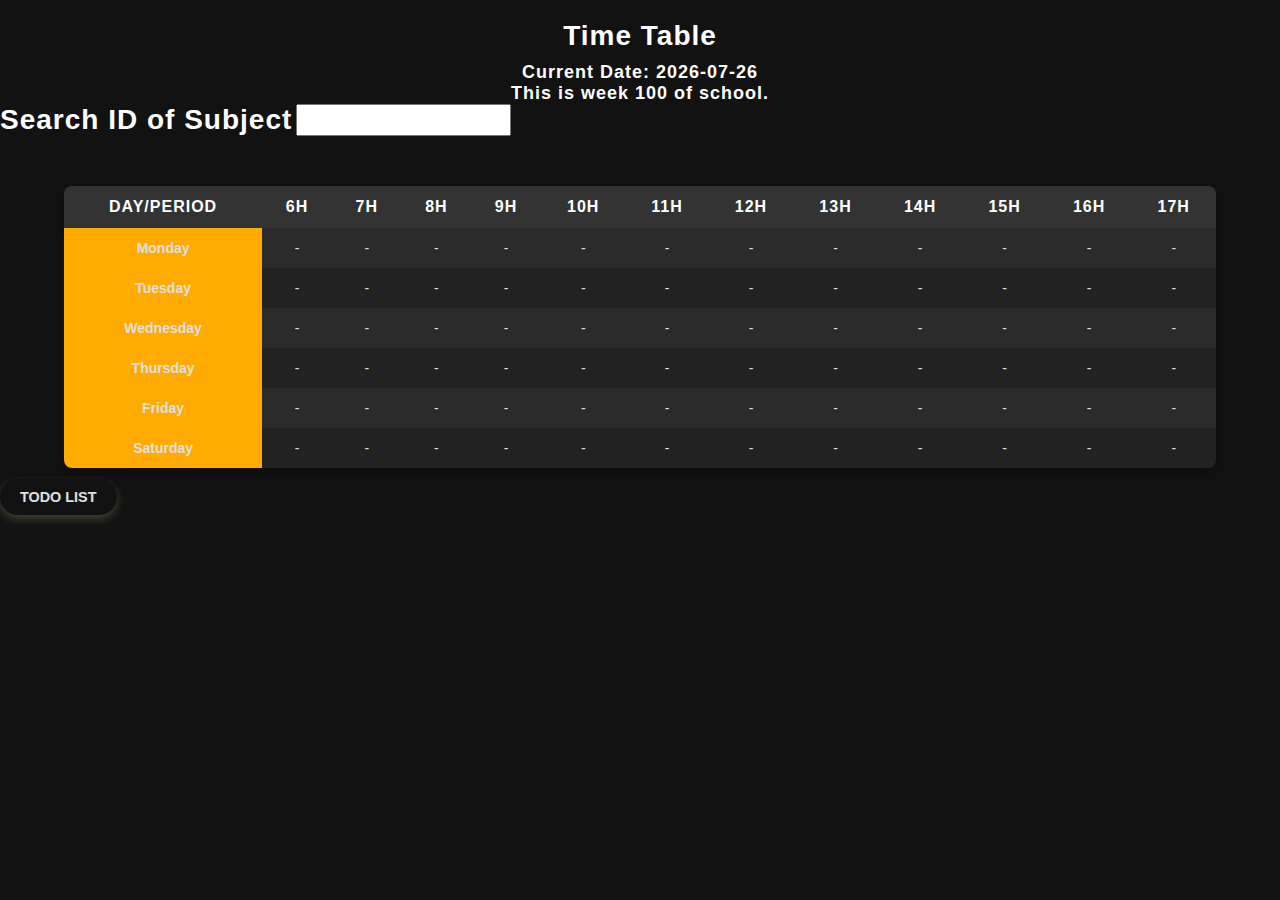
==== commit 585f1f68: "Update" ====
--- a/index.html
+++ b/index.html
@@ -37,7 +37,11 @@
         </tr>
         <!-- Timetable data will be populated here by JavaScript -->
     </table>
-
+    <div>
+        <a href="todo_list.html" class="headerBottom">
+            TODO LIST
+        </a>
+    </div>
     <script src="timetable.js"></script>
 </body>
 
--- a/styles.css
+++ b/styles.css
@@ -115,6 +115,25 @@
     display: none;
 }
 
+/* Go Back Button Styling */
+.headerBottom {
+    background-color: var(--button-bg);
+    color: var(--primary-text-color);
+    padding: 10px 20px;
+    border-radius: 25px;
+    text-decoration: none;
+    font-size: 0.9em;
+    font-weight: bold;
+    transition: all 0.3s ease;
+    box-shadow: 0px 4px 10px rgba(255, 254, 168, 0.2);
+}
+
+.headerBottom:hover {
+    background-color: var(--button-hover-bg);
+    transform: scale(1.05);
+    box-shadow: 0 6px 12px rgba(0, 0, 0, 0.3);
+}
+
 /* Responsive design */
 @media (max-width: 768px) {
     table {
